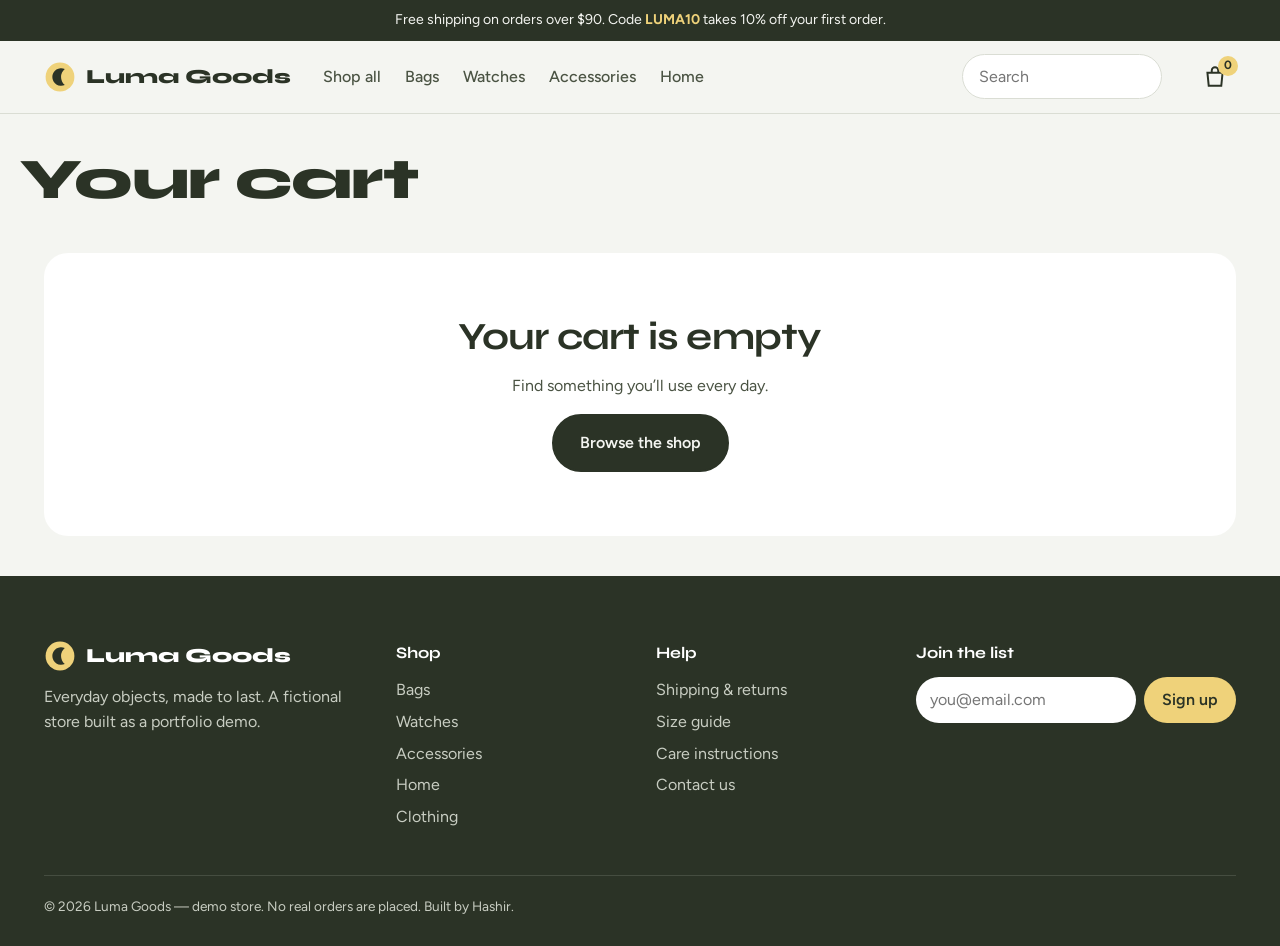
==== cart.html @ 72982d73 "Initial release of luma-goods portfolio demo" ====
<!doctype html><html lang="en"><head><meta charset="utf-8"><meta name="viewport" content="width=device-width, initial-scale=1">
<title>Your cart — Luma Goods</title><meta name="description" content="Review the items in your cart.">
<link rel="icon" href="data:image/svg+xml,<svg xmlns=%22http://www.w3.org/2000/svg%22 viewBox=%220 0 40 40%22><circle cx=%2220%22 cy=%2220%22 r=%2218%22 fill=%22%23EFD27A%22/><path d=%22M26 10a11 11 0 1 0 0 20a13 13 0 0 1 0-20z%22 fill=%22%232B3326%22/></svg>">
<link rel="preconnect" href="https://fonts.googleapis.com"><link rel="preconnect" href="https://fonts.gstatic.com" crossorigin>
<link href="https://fonts.googleapis.com/css2?family=Figtree:wght@400;500;600;700&family=Syne:wght@600;700;800&display=swap" rel="stylesheet">
<link rel="stylesheet" href="css/luma.css"></head><body>
<main id="main">
<div class="wrap shop-head"><h1>Your cart</h1></div><div class="wrap" id="cart"></div></main><script type="module" src="js/cartpage.js"></script></body></html>
---- css/luma.css ----
:root{--mist:#F4F5F1;--ink:#2B3326;--ink-2:#4A5343;--butter:#EFD27A;--sage:#A9B8A0;--stone:#DADDD4;--white:#fff;--red:#A33A2B;
  --display:"Syne",system-ui,sans-serif;--body:"Figtree",system-ui,sans-serif;--wrap:1240px}
*,*::before,*::after{box-sizing:border-box}
body{margin:0;font-family:var(--body);font-size:1rem;line-height:1.6;color:var(--ink);background:var(--mist)}
@media (prefers-reduced-motion:reduce){*{transition:none!important;animation:none!important}}
a{color:inherit}img,svg{display:block;max-width:100%}
button{font:inherit;color:inherit;cursor:pointer}
:focus-visible{outline:2.5px solid var(--ink);outline-offset:2px}
h1,h2,h3{font-family:var(--display);letter-spacing:-.02em;line-height:1.05;margin:0 0 .4em}
h1{font-size:clamp(2.2rem,5vw,3.6rem);font-weight:800}h2{font-size:clamp(1.7rem,3vw,2.4rem);font-weight:700}h3{font-size:1.05rem;font-weight:700;letter-spacing:0}
p{margin:0 0 1em}
.wrap{max-width:var(--wrap);margin:0 auto;padding:0 24px}
.sr{position:absolute;width:1px;height:1px;overflow:hidden;clip:rect(0 0 0 0)}
.btn{display:inline-flex;justify-content:center;align-items:center;gap:8px;padding:14px 26px;border-radius:999px;background:var(--ink);color:var(--mist);border:2px solid var(--ink);font-weight:600;text-decoration:none;transition:transform .15s}
.btn:hover{transform:translateY(-1px)}.btn:disabled{opacity:.45;transform:none;cursor:not-allowed}
.btn.ghost{background:transparent;color:var(--ink)}
.btn.block{display:flex;width:100%;margin-top:10px}
.link{background:none;border:0;padding:0;text-decoration:underline;text-underline-offset:3px;color:var(--ink-2);font-size:.9rem}
.announce{background:var(--ink);color:var(--mist);text-align:center;font-size:.88rem;padding:9px 16px}
.announce b{color:var(--butter)}
.head{position:sticky;top:0;z-index:30;background:rgba(244,245,241,.94);backdrop-filter:blur(8px);border-bottom:1px solid var(--stone)}
.head .wrap{display:flex;align-items:center;gap:32px;height:72px}
.logo{display:flex;align-items:center;gap:10px;text-decoration:none;font-family:var(--display);font-weight:800;font-size:1.25rem}
.logo svg{width:32px;height:32px}
.nav{display:flex;gap:24px;flex:1}
.nav a{text-decoration:none;font-weight:500;color:var(--ink-2)}.nav a:hover,.nav a[aria-current]{color:var(--ink);text-decoration:underline;text-underline-offset:6px;text-decoration-thickness:2px}
.hsearch input{width:200px;padding:9px 16px;border-radius:999px;border:1.5px solid var(--stone);background:#fff;font:inherit}
.cart-btn{position:relative;background:none;border:0;padding:8px}.cart-btn svg{width:26px;height:26px}
.count{position:absolute;top:0;right:-2px;min-width:20px;height:20px;border-radius:10px;background:var(--butter);font-size:.75rem;font-weight:700;display:grid;place-items:center;padding:0 5px}
@media (max-width:900px){.nav{display:none}.head .wrap{gap:12px;justify-content:space-between}.hsearch{flex:1;display:flex;justify-content:flex-end}.hsearch input{width:100%;max-width:220px}}
@media (max-width:480px){.logo span{display:none}}
/* hero */
.hero{padding:48px 0 72px}
.hero .wrap{display:grid;grid-template-columns:.9fr 1.1fr;gap:40px;align-items:center}
.hero h1{font-size:clamp(2.8rem,6.5vw,5.4rem);max-width:10ch}
.hero .lede{font-size:1.2rem;color:var(--ink-2);max-width:38ch}
.pal{display:flex;align-items:center;gap:12px;margin:28px 0;font-size:.95rem;color:var(--ink-2)}
#hero-art{display:grid;grid-template-columns:1.2fr 1fr;grid-template-rows:1fr 1fr;gap:16px;aspect-ratio:1.15}
.h-obj{border-radius:28px;overflow:hidden;transition:transform .3s}.h-obj:hover{transform:scale(1.015)}
.h-obj svg{width:100%;height:100%}.h0{grid-row:span 2}
@media (max-width:860px){.hero .wrap{grid-template-columns:1fr}}
/* swatches */
.swatches{display:flex;gap:8px;flex-wrap:wrap}
.sw{width:18px;height:18px;border-radius:50%;background:var(--c);border:2px solid var(--mist);box-shadow:0 0 0 1px var(--stone);padding:0}
.sw.lg{width:34px;height:34px}.sw.on{box-shadow:0 0 0 2px var(--ink)}
/* sections */
.sec{padding:64px 0}
.sec-top{display:flex;justify-content:space-between;align-items:end;gap:20px;margin-bottom:28px;flex-wrap:wrap}
.sec-top p{color:var(--ink-2);margin:0}
.cats{display:grid;grid-template-columns:repeat(5,1fr);gap:16px}
.cat{position:relative;text-decoration:none;border-radius:22px;overflow:hidden;background:#fff}
.cat svg{aspect-ratio:1;width:100%;transition:transform .35s}.cat:hover svg{transform:scale(1.05)}
.cat span{display:block;padding:14px 16px 18px;font-size:.88rem;color:var(--ink-2)}.cat b{display:block;font-family:var(--display);font-size:1.15rem;color:var(--ink)}
@media (max-width:900px){.cats{grid-template-columns:repeat(3,1fr)}}@media (max-width:560px){.cats{grid-template-columns:1fr 1fr}}
.grid{display:grid;grid-template-columns:repeat(4,1fr);gap:28px 20px}
@media (max-width:1000px){.grid{grid-template-columns:repeat(3,1fr)}}@media (max-width:640px){.grid{grid-template-columns:1fr 1fr;gap:20px 12px}}
.card-img{position:relative;display:block;border-radius:20px;overflow:hidden;aspect-ratio:1}
.card-img svg{width:100%;height:100%;transition:transform .35s}.card:hover .card-img svg{transform:scale(1.04)}
.badge{position:absolute;top:12px;left:12px;background:#fff;border-radius:999px;padding:3px 10px;font-size:.78rem;font-weight:600}
.badge.sale{background:var(--butter)}.badge.out{background:var(--ink);color:var(--mist)}
.big-price .badge{position:static;vertical-align:middle;font-size:.8rem}
.card-body{padding:12px 4px 0}.card-body .swatches{margin-bottom:8px}
.card h3{font-family:var(--body);font-weight:600;font-size:1rem;margin:0}.card h3 a{text-decoration:none}
.price{margin:2px 0;font-weight:600}.price s,.big-price s{color:#8B8F86;font-weight:400;margin-left:6px}
.meta{display:flex;align-items:center;gap:6px;font-size:.85rem;color:var(--ink-2);margin:0}
.stars{position:relative;display:inline-block;width:76px;height:14px;background:linear-gradient(90deg,var(--stone) 0 100%);-webkit-mask:url('data:image/svg+xml;utf8,<svg xmlns="http://www.w3.org/2000/svg" viewBox="0 0 76 14"><g fill="black"><path id="s" d="M7 0l2.1 4.5 4.9.6-3.6 3.3 1 4.8L7 10.8 2.6 13.2l1-4.8L0 5.1l4.9-.6z"/><use href="%23s" x="15.5"/><use href="%23s" x="31"/><use href="%23s" x="46.5"/><use href="%23s" x="62"/></g></svg>') 0 0/76px 14px;mask:url('data:image/svg+xml;utf8,<svg xmlns="http://www.w3.org/2000/svg" viewBox="0 0 76 14"><g fill="black"><path id="s" d="M7 0l2.1 4.5 4.9.6-3.6 3.3 1 4.8L7 10.8 2.6 13.2l1-4.8L0 5.1l4.9-.6z"/><use href="%23s" x="15.5"/><use href="%23s" x="31"/><use href="%23s" x="46.5"/><use href="%23s" x="62"/></g></svg>') 0 0/76px 14px}
.stars span{position:absolute;inset:0 auto 0 0;background:#C9971C}
.promo-band{background:var(--butter);border-radius:32px;padding:56px;display:grid;grid-template-columns:1.2fr 1fr;gap:32px;align-items:center}
.promo-band h2{font-size:clamp(2rem,4vw,3.2rem);max-width:14ch}
.promo-band .code{font-family:var(--display);font-size:2.4rem;font-weight:800;border:2px dashed var(--ink);border-radius:18px;padding:18px 28px;text-align:center}
.promo-band .code small{display:block;font-family:var(--body);font-size:.95rem;font-weight:500}
@media (max-width:760px){.promo-band{grid-template-columns:1fr;padding:32px}}
.reviews{display:grid;grid-template-columns:repeat(3,1fr);gap:20px}
.review{margin:0;background:#fff;border-radius:22px;padding:28px}
.review blockquote{margin:14px 0;font-size:1.08rem}.review figcaption{font-size:.9rem;color:var(--ink-2)}
@media (max-width:860px){.reviews{grid-template-columns:1fr}}
.perks{display:grid;grid-template-columns:repeat(3,1fr);gap:24px;border-top:1px solid var(--stone);padding-top:32px}
.perks b{display:block;font-family:var(--display);font-size:1.1rem}.perks span{color:var(--ink-2);font-size:.95rem}
@media (max-width:700px){.perks{grid-template-columns:1fr}}
/* shop */
.shop-head{padding:36px 0 20px}.shop-head p{color:var(--ink-2)}
.shop{display:grid;grid-template-columns:250px 1fr;gap:40px;padding-bottom:80px}
.filters fieldset{border:0;padding:0 0 22px;margin:0 0 22px;border-bottom:1px solid var(--stone)}
.filters legend{font-family:var(--display);font-weight:700;margin-bottom:12px}
.radio{display:flex;align-items:center;gap:10px;padding:5px 0;cursor:pointer}.radio em{margin-left:auto;font-style:normal;color:#8B8F86;font-size:.85rem}
.radio input{accent-color:var(--ink)}
.chip-c{cursor:pointer}.chip-c input{position:absolute;opacity:0}
.chip-c span:not(.sr){display:block;width:30px;height:30px;border-radius:50%;background:var(--c);border:3px solid var(--mist);box-shadow:0 0 0 1px var(--stone)}
.chip-c input:checked+span{box-shadow:0 0 0 2px var(--ink)}.chip-c input:focus-visible+span{outline:2px solid var(--ink);outline-offset:3px}
#f-colors{display:flex;flex-wrap:wrap;gap:8px}
.check{display:flex;gap:10px;align-items:center;padding:4px 0}.check input{accent-color:var(--ink);width:17px;height:17px}
input[type=range]{width:100%;accent-color:var(--ink)}
.toolbar{display:flex;gap:12px;align-items:center;justify-content:space-between;margin-bottom:14px;flex-wrap:wrap}
.search-box input{padding:11px 16px;border-radius:12px;border:1.5px solid var(--stone);background:#fff;font:inherit;width:280px;max-width:100%}
select{padding:10px 14px;border-radius:12px;border:1.5px solid var(--stone);background:#fff;font:inherit}
#active{display:flex;gap:8px;flex-wrap:wrap;align-items:center;min-height:8px;margin-bottom:16px}
.pill{background:#fff;border:1px solid var(--stone);border-radius:999px;padding:5px 12px;font-size:.88rem}
#filters-toggle{display:none}
.empty{text-align:center;padding:40px 20px}.empty.wide{grid-column:1/-1;background:#fff;border-radius:24px;padding:64px 24px}
.empty p{color:var(--ink-2)}
@media (max-width:860px){.shop{grid-template-columns:1fr}#filters-toggle{display:inline-flex}.filters{display:none;background:#fff;border-radius:20px;padding:20px}.filters.open{display:block}}
/* product */
.crumbs{font-size:.9rem;color:var(--ink-2);padding:24px 0}.crumbs a{text-decoration:none}.crumbs span{color:var(--ink)}
.pdp{display:grid;grid-template-columns:1.1fr .9fr;gap:56px;padding-bottom:64px}
.gallery{display:grid;grid-template-columns:84px 1fr;gap:14px;align-self:start;position:sticky;top:96px}
#thumbs{display:grid;gap:10px;align-content:start}
#thumbs button{padding:0;border:2px solid transparent;border-radius:14px;overflow:hidden;background:none}#thumbs button.on{border-color:var(--ink)}
#main-img{border-radius:28px;overflow:hidden;aspect-ratio:1}#main-img svg{width:100%;height:100%}
#info fieldset{border:0;padding:0;margin:0 0 22px}#info legend{margin-bottom:10px}
.big-price{font-size:1.6rem;font-weight:700;margin:10px 0 16px}
.sizes{display:flex;gap:8px;flex-wrap:wrap}.sizes button{min-width:52px;padding:10px 12px;border-radius:12px;border:1.5px solid var(--stone);background:#fff;font-weight:600}
.sizes button[aria-pressed=true]{background:var(--ink);color:var(--mist);border-color:var(--ink)}
.buy{display:flex;gap:12px;margin:8px 0 12px}.grow{flex:1}
.qty{display:inline-flex;align-items:center;border:1.5px solid var(--stone);border-radius:999px;background:#fff}
.qty button{width:44px;height:48px;background:none;border:0;font-size:1.2rem}.qty output{min-width:28px;text-align:center;font-weight:600}
.qty.sm button{width:30px;height:32px;font-size:1rem}.qty.sm output{min-width:20px;font-size:.9rem}
.stock{font-size:.92rem;color:var(--ink-2)}
#info details{border-top:1px solid var(--stone);padding:14px 0}#info summary{font-weight:600;cursor:pointer}#info details ul{padding-left:18px;color:var(--ink-2)}
.err{color:var(--red);font-size:.88rem;margin:6px 0 0}
.rev-grid{display:grid;grid-template-columns:repeat(3,1fr);gap:20px}.rev-grid h3{margin-top:12px}.rev-grid small{color:var(--ink-2)}
@media (max-width:860px){.pdp{grid-template-columns:1fr;gap:28px}.gallery{position:static;grid-template-columns:1fr}#thumbs{grid-template-columns:repeat(3,80px);order:2}.rev-grid{grid-template-columns:1fr}}
/* drawer */
.scrim{position:fixed;inset:0;background:rgba(43,51,38,.4);z-index:50}
.drawer{position:fixed;top:0;right:0;bottom:0;width:min(420px,100%);background:var(--mist);z-index:60;display:flex;flex-direction:column;transform:translateX(100%);transition:transform .3s ease;visibility:hidden}
.drawer.open{transform:none;visibility:visible}
.dr-head{display:flex;justify-content:space-between;align-items:center;padding:20px 24px;border-bottom:1px solid var(--stone)}.dr-head h2{margin:0;font-size:1.4rem}
.x{background:none;border:0;font-size:2rem;line-height:1}
.dr-body{flex:1;overflow:auto;padding:0 24px}.dr-foot{padding:20px 24px;border-top:1px solid var(--stone)}
.row{display:flex;justify-content:space-between;padding:6px 0}.row.total{border-top:1px solid var(--stone);margin-top:10px;padding-top:14px;font-size:1.15rem}.row.good{color:#3F6B35}
.ship-bar{padding:16px 0 4px}.ship-bar p{font-size:.9rem;margin-bottom:8px}.ship-bar div{height:6px;background:var(--stone);border-radius:3px;overflow:hidden}.ship-bar span{display:block;height:100%;background:var(--ink);transition:width .4s}
.lines{list-style:none;margin:0;padding:0}
.line{display:grid;grid-template-columns:76px 1fr auto;gap:14px;padding:16px 0;border-bottom:1px solid var(--stone);align-items:start}
.thumb{display:block;border-radius:12px;overflow:hidden;aspect-ratio:1;position:relative}
.line-info{display:flex;flex-direction:column;gap:4px;font-size:.92rem}.line-info a{text-decoration:none}.line-info span{color:var(--ink-2)}
.line-end{display:flex;flex-direction:column;align-items:flex-end;gap:10px}
.lines.big .line{grid-template-columns:120px 1fr auto;gap:20px}
.toast{position:fixed;left:50%;bottom:24px;transform:translate(-50%,120px);background:var(--ink);color:var(--mist);padding:12px 20px;border-radius:999px;z-index:70;transition:transform .3s;font-size:.92rem}
.toast.show{transform:translate(-50%,0)}
/* cart / checkout */
.cart-grid,.co-grid{display:grid;grid-template-columns:1.5fr 1fr;gap:48px;padding-bottom:80px}
.summary{background:#fff;border-radius:24px;padding:28px;align-self:start;position:sticky;top:96px}.summary h2{font-size:1.4rem}
.promo{margin-top:18px}.promo label{font-weight:600;font-size:.92rem}.promo div{display:flex;gap:8px;margin-top:6px}
.promo input{flex:1;min-width:0;padding:10px 14px;border-radius:12px;border:1.5px solid var(--stone);font:inherit;text-transform:uppercase}
.promo .btn{padding:10px 18px}#pmsg{font-size:.88rem;margin:6px 0 0;color:#3F6B35}#pmsg.err{color:var(--red)}
.hint{font-size:.85rem;color:var(--ink-2);margin:0}
@media (max-width:860px){.cart-grid,.co-grid{grid-template-columns:1fr}.summary{position:static}.lines.big .line{grid-template-columns:80px 1fr auto}}
.co fieldset{border:0;padding:0;margin:0 0 32px}.co legend{font-family:var(--display);font-weight:700;font-size:1.3rem;margin-bottom:16px}
.fr{display:grid;grid-template-columns:1fr 1fr;gap:14px}.fr3{display:grid;grid-template-columns:2fr 1fr 1fr;gap:14px}
@media (max-width:560px){.fr,.fr3{grid-template-columns:1fr}}
.field{margin-bottom:14px}.field label{display:block;font-weight:600;font-size:.9rem;margin-bottom:5px}
.field input,.field select{width:100%;padding:12px 14px;border-radius:12px;border:1.5px solid var(--stone);background:#fff;font:inherit}
.field input:focus,.field select:focus{border-color:var(--ink);outline:none}
.field.bad input{border-color:var(--red)}
.opt{display:flex;gap:12px;align-items:center;padding:16px;border:1.5px solid var(--stone);border-radius:14px;margin-bottom:10px;background:#fff;cursor:pointer}
.opt:has(input:checked){border-color:var(--ink)}.opt input{accent-color:var(--ink)}.opt b{margin-left:auto}
.demo-note{background:#fff;border-left:4px solid var(--butter);border-radius:10px;padding:12px 16px;font-size:.9rem;margin-bottom:18px;display:flex;justify-content:space-between;gap:12px;align-items:center;flex-wrap:wrap}
.mini{list-style:none;margin:0 0 16px;padding:0}.mini li{display:grid;grid-template-columns:56px 1fr auto;gap:12px;align-items:center;padding:8px 0}
.mini small{display:block;color:var(--ink-2)}.mini .thumb em{position:absolute;top:-2px;right:-2px;background:var(--ink);color:#fff;font-style:normal;font-size:.7rem;width:20px;height:20px;border-radius:50%;display:grid;place-items:center}
.done{text-align:center;max-width:560px;margin:40px auto 100px}.done svg{width:80px;margin:0 auto 20px}.done h1{font-size:2.4rem}
/* footer */
.foot{background:var(--ink);color:#C8CDC2;padding:64px 0 28px;margin-top:40px}
.foot .cols{display:grid;grid-template-columns:1.4fr 1fr 1fr 1.4fr;gap:32px}.foot .logo{color:#fff;margin-bottom:12px}
.foot h4{color:#fff;font-family:var(--display);margin:0 0 12px}.foot ul{list-style:none;padding:0;margin:0}.foot li{margin-bottom:6px}.foot a{text-decoration:none}
.news{display:flex;gap:8px}.news input{flex:1;min-width:0;padding:10px 14px;border-radius:999px;border:0;font:inherit}.news button{padding:10px 18px;border-radius:999px;border:0;background:var(--butter);color:var(--ink);font-weight:600}
.news-msg{font-size:.88rem;color:var(--butter);margin-top:8px}
.base{border-top:1px solid #454D40;margin-top:40px;padding-top:20px;font-size:.85rem}
@media (max-width:760px){.foot .cols{grid-template-columns:1fr 1fr}}
.line-info .qty{align-self:flex-start;margin-top:4px}
.foot .cols>div{min-width:0}@media (max-width:760px){.foot .cols>div:first-child,.foot .cols>div:last-child{grid-column:1/-1}}
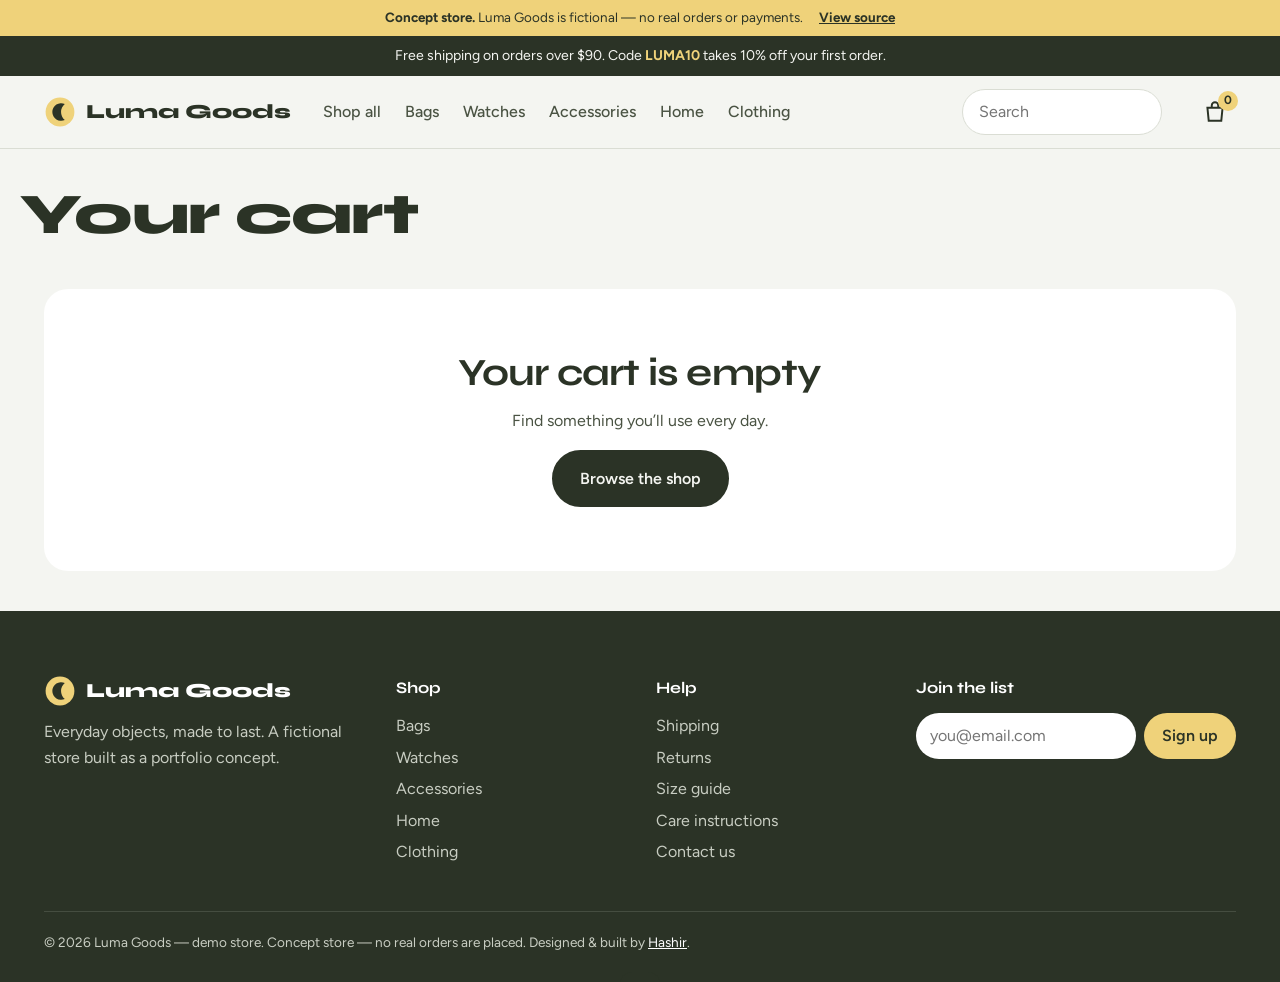
==== commit 8c0e5068: "Prepare store for client review - Self-host fonts; the store now makes no third-party requests - Add" ====
--- a/cart.html
+++ b/cart.html
@@ -1,8 +1,17 @@
 <!doctype html><html lang="en"><head><meta charset="utf-8"><meta name="viewport" content="width=device-width, initial-scale=1">
-<title>Your cart — Luma Goods</title><meta name="description" content="Review the items in your cart.">
-<link rel="icon" href="data:image/svg+xml,<svg xmlns=%22http://www.w3.org/2000/svg%22 viewBox=%220 0 40 40%22><circle cx=%2220%22 cy=%2220%22 r=%2218%22 fill=%22%23EFD27A%22/><path d=%22M26 10a11 11 0 1 0 0 20a13 13 0 0 1 0-20z%22 fill=%22%232B3326%22/></svg>">
-<link rel="preconnect" href="https://fonts.googleapis.com"><link rel="preconnect" href="https://fonts.gstatic.com" crossorigin>
-<link href="https://fonts.googleapis.com/css2?family=Figtree:wght@400;500;600;700&family=Syne:wght@600;700;800&display=swap" rel="stylesheet">
+<title>Your cart — Luma Goods</title><meta name="description" content="Review your Luma Goods cart, update quantities and apply a promo code before checkout.">
+<link rel="icon" href="favicon.svg" type="image/svg+xml">
+<link rel="apple-touch-icon" href="apple-touch-icon.png">
+<meta name="theme-color" content="#2B3326">
+<meta property="og:type" content="website">
+<meta property="og:site_name" content="Luma Goods (concept store)">
+<meta property="og:title" content="Luma Goods — concept e-commerce store">
+<meta property="og:description" content="Portfolio demo: search, filters, variants, cart and checkout.">
+<meta property="og:image" content="https://gmoo7.github.io/luma-goods/docs/social-preview.png">
+<meta name="twitter:card" content="summary_large_image">
+<link rel="canonical" href="https://gmoo7.github.io/luma-goods/cart.html">
+<link rel="preload" href="fonts/syne-latin-wght-normal.woff2" as="font" type="font/woff2" crossorigin>
+<link rel="preload" href="fonts/figtree-latin-wght-normal.woff2" as="font" type="font/woff2" crossorigin>
 <link rel="stylesheet" href="css/luma.css"></head><body>
 <main id="main">
 <div class="wrap shop-head"><h1>Your cart</h1></div><div class="wrap" id="cart"></div></main><script type="module" src="js/cartpage.js"></script></body></html>
--- a/css/luma.css
+++ b/css/luma.css
@@ -1,3 +1,5 @@
+@font-face{font-family:"Syne";src:url(../fonts/syne-latin-wght-normal.woff2) format("woff2");font-weight:400 800;font-style:normal;font-display:swap}
+@font-face{font-family:"Figtree";src:url(../fonts/figtree-latin-wght-normal.woff2) format("woff2");font-weight:300 900;font-style:normal;font-display:swap}
 :root{--mist:#F4F5F1;--ink:#2B3326;--ink-2:#4A5343;--butter:#EFD27A;--sage:#A9B8A0;--stone:#DADDD4;--white:#fff;--red:#A33A2B;
   --display:"Syne",system-ui,sans-serif;--body:"Figtree",system-ui,sans-serif;--wrap:1240px}
 *,*::before,*::after{box-sizing:border-box}
@@ -167,3 +169,18 @@
 @media (max-width:760px){.foot .cols{grid-template-columns:1fr 1fr}}
 .line-info .qty{align-self:flex-start;margin-top:4px}
 .foot .cols>div{min-width:0}@media (max-width:760px){.foot .cols>div:first-child,.foot .cols>div:last-child{grid-column:1/-1}}
+.demo-bar{display:flex;justify-content:center;gap:6px 16px;flex-wrap:wrap;background:#EFD27A;color:var(--ink);font-size:.84rem;padding:7px 16px;text-align:center}
+.demo-bar a{font-weight:700}
+.foot a{text-decoration:none}.foot .base a{color:#fff;text-decoration:underline}
+.promo-band>*{min-width:0}.promo-band .code{font-size:clamp(1.6rem,7vw,2.4rem);padding:16px}
+.sw{width:22px;height:22px}
+@media (max-width:900px){
+ .head .wrap{flex-wrap:wrap;height:auto;padding-top:10px;padding-bottom:0;row-gap:4px}
+ .nav{display:flex;order:4;flex-basis:100%;overflow-x:auto;gap:20px;padding:6px 0 10px;scrollbar-width:none;-webkit-overflow-scrolling:touch}
+ .nav::-webkit-scrollbar{display:none}.nav a{white-space:nowrap;padding:6px 0}
+ .announce{font-size:.8rem}
+}
+.help{max-width:760px;padding-bottom:40px}.help section{padding:28px 0;border-top:1px solid var(--stone);scroll-margin-top:120px}
+.help table{width:100%;border-collapse:collapse;font-size:.95rem}.help th,.help td{text-align:left;padding:8px 10px;border-bottom:1px solid var(--stone)}
+.help .tw{overflow-x:auto}
+.short{display:none}@media (max-width:600px){.long{display:none}.short{display:inline}.demo-bar{flex-wrap:nowrap;justify-content:space-between;text-align:left;font-size:.8rem}}
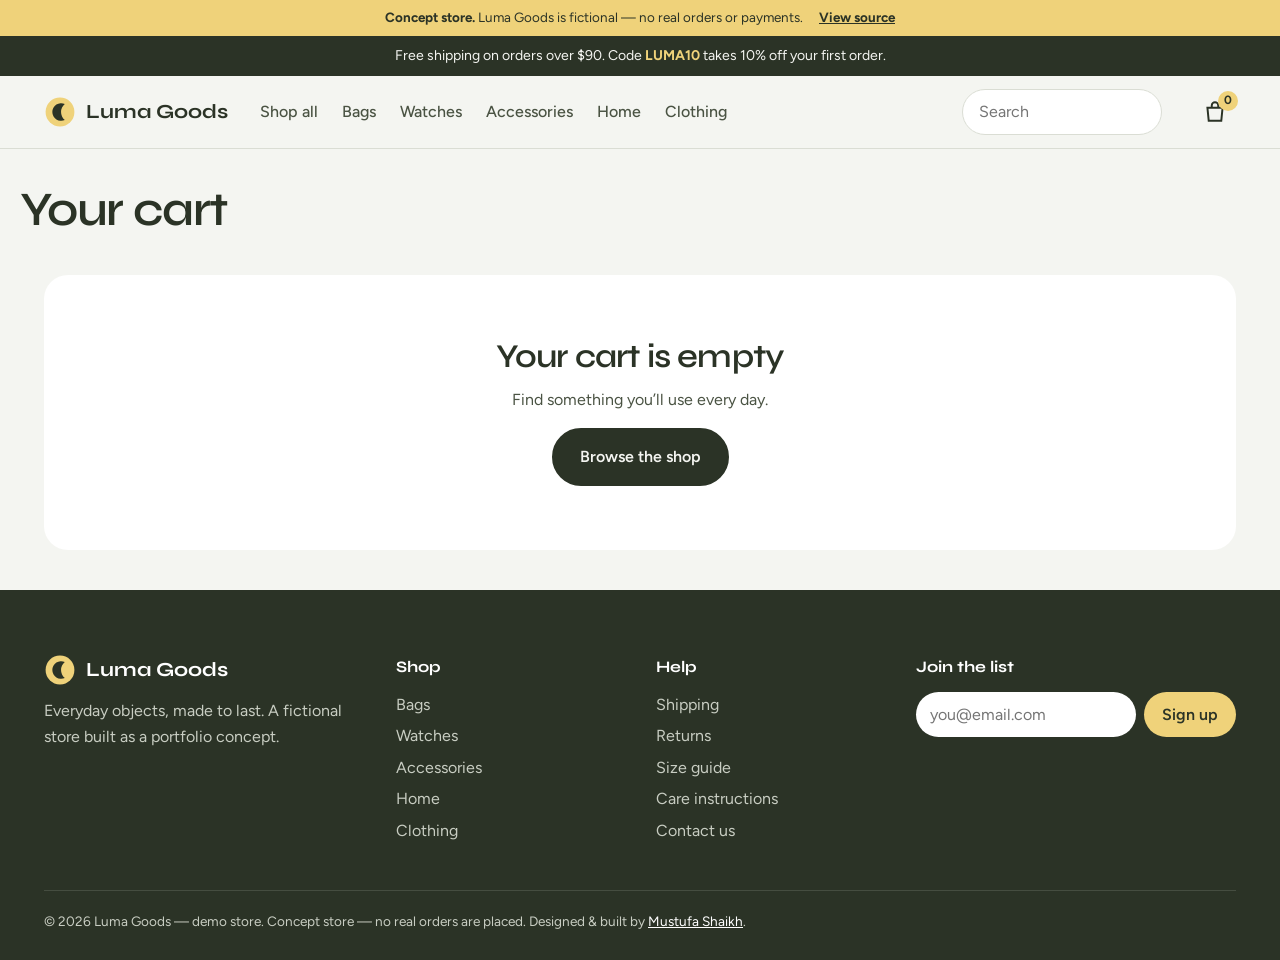
==== commit 259c2989: "Update all URLs from gmoo7.github.io to mustufashaikh.github.io" ====
--- a/cart.html
+++ b/cart.html
@@ -7,9 +7,9 @@
 <meta property="og:site_name" content="Luma Goods (concept store)">
 <meta property="og:title" content="Luma Goods — concept e-commerce store">
 <meta property="og:description" content="Portfolio demo: search, filters, variants, cart and checkout.">
-<meta property="og:image" content="https://gmoo7.github.io/luma-goods/docs/social-preview.png">
+<meta property="og:image" content="https://mustufashaikh.github.io/luma-goods/docs/social-preview.png">
 <meta name="twitter:card" content="summary_large_image">
-<link rel="canonical" href="https://gmoo7.github.io/luma-goods/cart.html">
+<link rel="canonical" href="https://mustufashaikh.github.io/luma-goods/cart.html">
 <link rel="preload" href="fonts/syne-latin-wght-normal.woff2" as="font" type="font/woff2" crossorigin>
 <link rel="preload" href="fonts/figtree-latin-wght-normal.woff2" as="font" type="font/woff2" crossorigin>
 <link rel="stylesheet" href="css/luma.css"></head><body>
--- a/css/luma.css
+++ b/css/luma.css
@@ -184,3 +184,13 @@
 .help table{width:100%;border-collapse:collapse;font-size:.95rem}.help th,.help td{text-align:left;padding:8px 10px;border-bottom:1px solid var(--stone)}
 .help .tw{overflow-x:auto}
 .short{display:none}@media (max-width:600px){.long{display:none}.short{display:inline}.demo-bar{flex-wrap:nowrap;justify-content:space-between;text-align:left;font-size:.8rem}}
+/* Syne widens as weight increases: keep headings at a moderate weight and size */
+h1,h2,h3{font-weight:600;letter-spacing:-.025em}
+h1{font-size:clamp(2rem,4vw,3rem)}h2{font-size:clamp(1.5rem,2.6vw,2.1rem)}
+.hero h1{font-size:clamp(2.3rem,4.6vw,3.9rem);max-width:12ch;line-height:1.02;letter-spacing:-.035em}
+.promo-band h2{font-size:clamp(1.8rem,3.2vw,2.6rem)}
+.promo-band .code{font-weight:600;letter-spacing:.02em}
+.logo{font-weight:700}.done h1{font-size:2rem}
+.cat b,.perks b{font-weight:600}
+.hero h1{max-width:14ch;text-wrap:balance}
+.hero .btn{margin:0 8px 10px 0}
